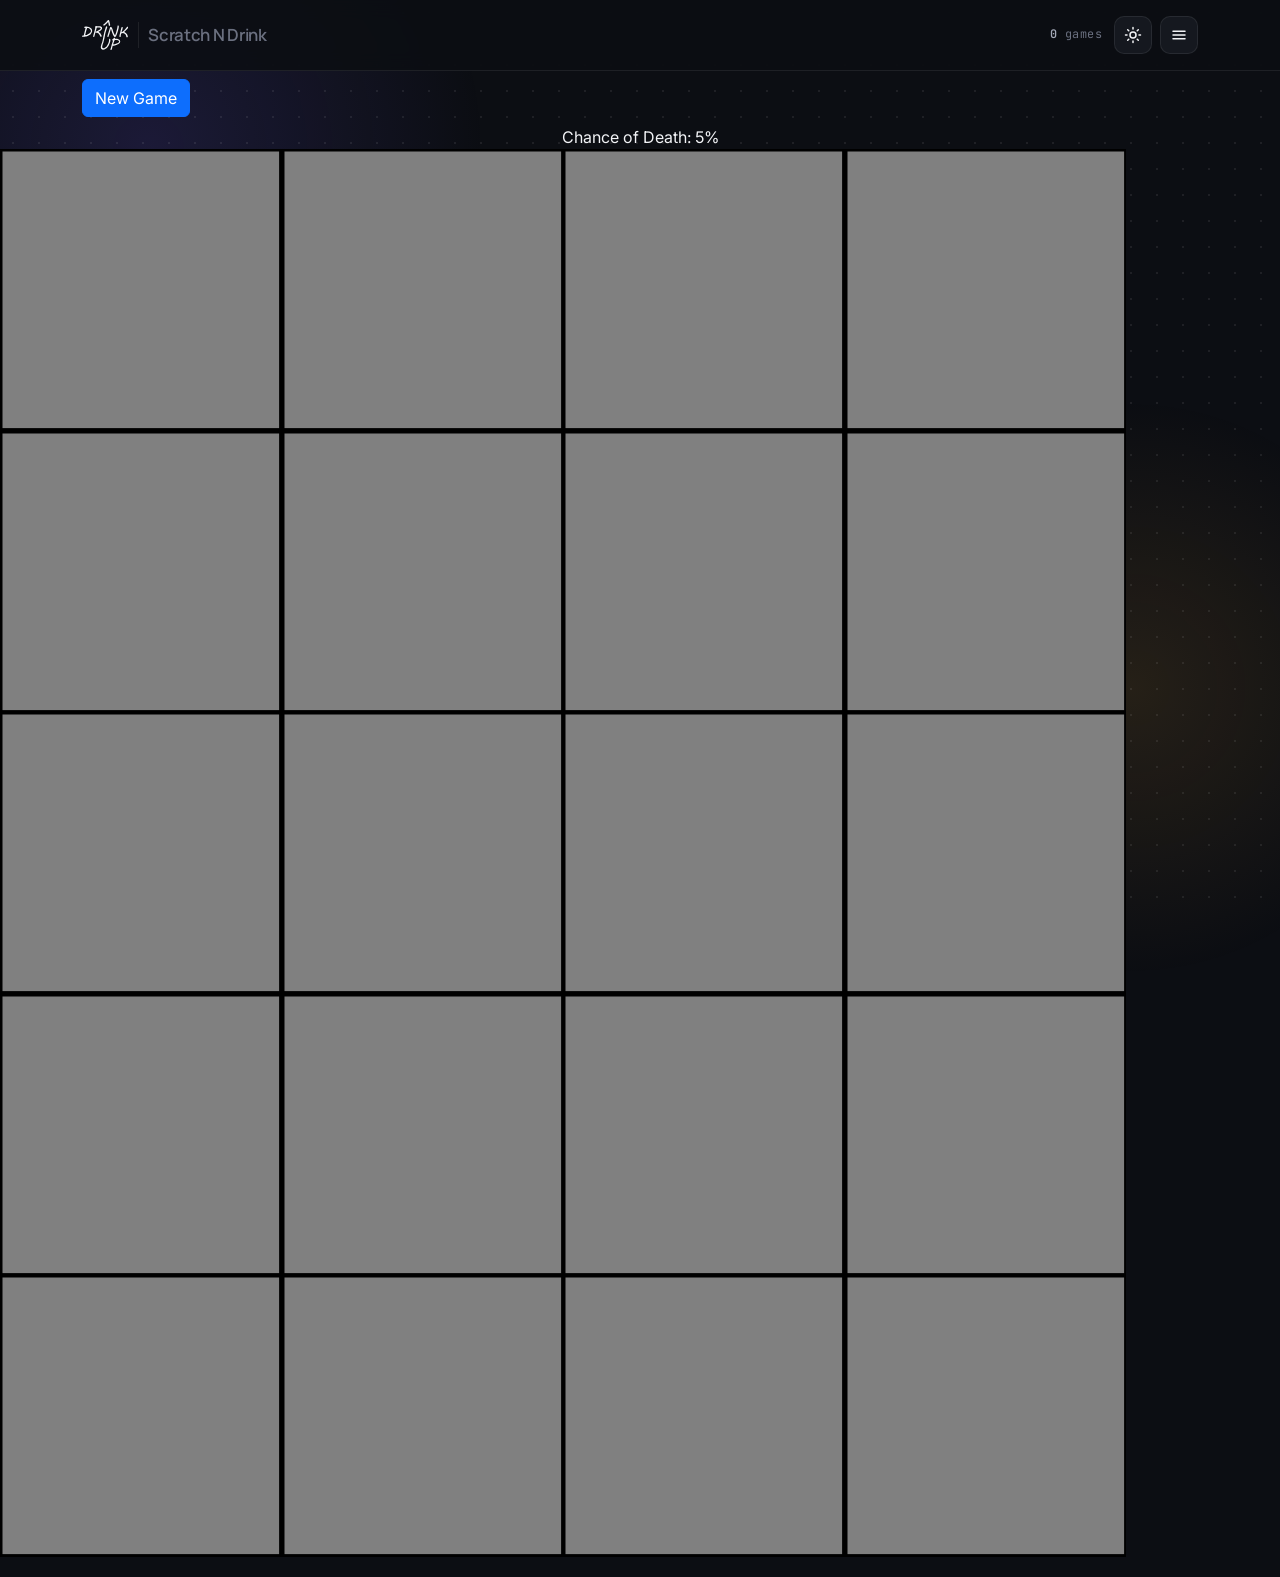
==== Games/ScratchNDrink/index.html @ 9d011a9e "Whole lotta fixes Claude is great but also terrible" ====
<html>
<head>
	<meta charset="utf-8">
	<meta http-equiv="X-UA-Compatible" content="IE=edge">
	<meta name="viewport" content="width=device-width, initial-scale=1">
	<meta name="description" content="">
	<meta name="keywords" content="">
	<meta name="author" content="">
	<title>Scratch N' Drink</title>
		<!-- Bootstrap 5 via jsDelivr -->
<link href="https://cdn.jsdelivr.net/npm/bootstrap@5.3.3/dist/css/bootstrap.min.css" rel="stylesheet">

<!-- Fonts -->
<link rel="preconnect" href="https://fonts.googleapis.com">
<link href="https://fonts.googleapis.com/css2?family=Manrope:wght@500;700;800&family=Inter:wght@400;500;600;700&family=JetBrains+Mono:wght@400;600&family=Cinzel:wght@600;700&family=MedievalSharp&family=Special+Elite&family=Bebas+Neue&family=Oswald:wght@500;600&family=Quicksand:wght@600;700&display=swap" rel="stylesheet">

<!-- Theme variables (base + specialty color themes) -->
<link href="/themes/base.css" rel="stylesheet">
<link href="/themes/luxury-bar/luxury-bar.css" rel="stylesheet">
<link href="/themes/fantasy-tavern/fantasy-tavern.css" rel="stylesheet">
<link href="/themes/dive-bar/dive-bar.css" rel="stylesheet">
<link href="/themes/liquor-store/liquor-store.css" rel="stylesheet">
<link href="/themes/brewery/brewery.css" rel="stylesheet">
<link href="/themes/micro-brewery/micro-brewery.css" rel="stylesheet">

<!-- Layout & component styles -->
<link href="/styles/main.css" rel="stylesheet">
	<style>
		body {
			padding-bottom: 20px;
			overscroll-behavior: contain;
		}
		/*
		.modal {
			display: none; 
			position: fixed; 
			z-index: 1; 
			left: 0px;
			top: 0px;
			width: 100vw; 
			/*height: 100vh; 
			overflow: auto; 
			background-color: rgb(245,245,245); 
		}*/
	
		.modal-vis {
			display: block;
		}*/
	</style>
	
</head>
<body>
	<div class="ambient-layer" id="ambientLayer" aria-hidden="true"></div>
	<!-- Fixed navbar -->
	<div id="topbar-root"></div>


    <nav class="navbar navbar-default" style="margin-bottom: 0px;">
      <div class="container">
			<button onclick="NewCard()" class="btn btn-primary">New Game</button>
        </div>
      </div>
    </nav>

	<!-- Content -->
	<div class="container">
		<div id="GameStats">
			<div class="text-center" id="perc-crossbones">Chance of Death: 100%</div>

		</div>
	</div>
	<div id="GameBoard"></div>


	<div class="modal fade" id="gameHowToPlayModal" tabindex="-1" aria-labelledby="gameHowToPlayModalLabel" aria-hidden="true">
		<div class="modal-dialog modal-dialog-centered modal-dialog-scrollable">
			<div class="modal-content">
				<div class="modal-header">
					<h5 class="modal-title" id="gameHowToPlayModalLabel">How To Play</h5>
					<button type="button" class="btn-close" data-bs-dismiss="modal" aria-label="Close"></button>
				</div>
				<div class="modal-body">
					<p><b><u>REQUIRES TOUCH SCREEN DEVICE</u></b></p>
					<p>Take turns revealing tiles by scratching off the grey with your finger and do what they say. Beware the skull and bones. You have to take the punishment if you reveal that.</p>
					<p>Punishments can be anything to the imagination of the players and each player can have a different punishment. Popular punishments include taking a shot, getting sharpied or becoming the beer bitch.</p>
					<h1>Image Key:</h1>
					<div class="container">
						<div class="row border panel panel-primary">
							<div class="col-12">
								<image class="float-start" src="/images/Icons/beer.svg" height="100px" width="100px"></image>
								<h2 class="h2">Drink 1</h2>
							</div>
						</div>
						<div class="row border panel panel-primary">
							<div class="col-12">
								<image class="float-start" src="/images/Icons/beer2.svg" height="100px" width="100px"></image>
								<h2 class="align-middle">Drink 2</h2>
							</div>
						</div>
						<div class="row border panel panel-primary">
							<div class="col-12">
								<image class="float-start" src="/images/Icons/safe.svg" height="100px" width="100px"></image>
								<h2 class="h2">Safe (do nothing)</h2>
							</div>
						</div>
						<div class="row border panel panel-primary">
							<div class="col-12">
								<image class="float-start" src="/images/Icons/repeat.svg" height="100px" width="100px"></image>
								<h2 class="h2">Go Again</h2>
							</div>
						</div>
						<div class="row border panel panel-primary">
							<div class="col-12">
								<image class="float-start" src="/images/Icons/crossbones.svg" height="100px" width="100px"></image>
								<h2 class="h2">Take The Punishment</h2>
							</div>
						</div>
					</div>
				</div>
				<div class="modal-footer">
					<button type="button" class="btn btn-secondary" data-bs-dismiss="modal">Close</button>
				</div>
			</div>
		</div>
	</div>

	<div class="modal fade" id="gameSettingsModal" tabindex="-1" aria-labelledby="gameSettingsModalLabel" aria-hidden="true">
		<div class="modal-dialog modal-dialog-centered modal-dialog-scrollable">
			<div class="modal-content">
				<div class="modal-header">
					<h5 class="modal-title" id="gameSettingsModalLabel">Settings</h5>
					<button type="button" class="btn-close" data-bs-dismiss="modal" aria-label="Close"></button>
				</div>
				<div class="modal-body">
					<p>Adjust the number of each type of scratch off.</p>
		<p><b>Too many options may cause issues with scrolling.</b> Use the purposeful whitespace on the right hand side of the screen to scroll to avoid accidentally scratching off a tile.</p>
		
		<label for="sliderbeer" class="form-label">Drink 1: </label><label for="sliderbeer" class="form-label">8</label>
		<input type="range" class="form-range settingsSlider" id="sliderbeer" min="0" max="10" value="8" oninput='UpdateSliderLabel(event)'>
		
		<label for="sliderbeer2" class="form-label">Drink 2: </label><label for="sliderbeer2" class="form-label">4</label>
		<input type="range" class="form-range settingsSlider" id="sliderbeer2" min="0" max="10" value="4" oninput='UpdateSliderLabel(event)'>
		
		<label for="slidersafe" class="form-label">Safe: </label><label for="slidersafe" class="form-label">5</label>
		<input type="range" class="form-range settingsSlider" id="slidersafe" min="0" max="10" value="5" oninput='UpdateSliderLabel(event)'>
		
		<label for="sliderrepeat" class="form-label">Repeat: </label><label for="sliderrepeat" class="form-label">5</label>
		<input type="range" class="form-range settingsSlider" id="sliderrepeat" min="0" max="10" value="2" oninput='UpdateSliderLabel(event)'>
		
		<label for="slidercrossbones" class="form-label">Crossbones: </label><label for="slidercrossbones" class="form-label">1</label>
		<input type="range" class="form-range settingsSlider" id="slidercrossbones" min="0" max="10" value="1" oninput='UpdateSliderLabel(event)'>
				
				</div>
				<div class="modal-footer">
					<button type="button" class="btn btn-secondary" data-bs-dismiss="modal">Close</button>
				</div>
			</div>
		</div>
	</div>
	

	<script src="https://ajax.googleapis.com/ajax/libs/jquery/3.6.0/jquery.min.js"></script>
	<!-- Bootstrap JS via jsDelivr -->
<script src="https://cdn.jsdelivr.net/npm/bootstrap@5.3.3/dist/js/bootstrap.bundle.min.js"></script>

<!-- Game data, then utilities, then behavior, then init -->
<script defer src="/GameData/games.js"></script>
<script defer src="/scripts/utils.js"></script>
<script defer src="/scripts/topbar.js"></script>
<script defer src="/scripts/theme.js"></script>
<script defer src="/scripts/render.js"></script>
<script defer src="/scripts/app.js"></script>
	<script src="https://code.jquery.com/jquery-1.12.4.min.js" integrity="sha384-nvAa0+6Qg9clwYCGGPpDQLVpLNn0fRaROjHqs13t4Ggj3Ez50XnGQqc/r8MhnRDZ" crossorigin="anonymous"></script>
	<!--<script src="../../scripts/bootstrap.min.js"></script> -->
	<div id="modalLogin-placeholder"></div>
	<script>
		var options = [];
	window.onload = (event) => {
		NewCard();
		UpdatePercent();
	}

	
	function StartDraw(e){
		e.preventDefault = true;
		var svg = e.srcElement.closest("svg");
		var drawGroup = svg.children[0].children[0];
		var offsetX = svg.getBoundingClientRect().x;
		var offsetY = svg.getBoundingClientRect().y;

		let imgSrc = e.target.parentElement.children[2].href.baseVal;
		if (drawGroup.children.length == 0){
			options.splice(options.indexOf(imgSrc.substring(13).replace(".svg", "")), 1);
			UpdatePercent();
		}

		var drawLine = '<circle cx="' + (e.touches[0].clientX - offsetX) + '" cy="' + (e.touches[0].clientY - offsetY) + '" r="25" />';
		drawGroup.innerHTML += drawLine;
	}
	
	function StopDraw(e){
		e.preventDefault = false;
		var svg = e.srcElement.closest("svg");
		var drawGroup = svg.children[0].children[0];
		drawLine = "";
	}
	
	function Drawing(e){
		e.preventDefault();
		var svg = e.srcElement.closest("svg");
		var drawGroup = svg.children[0].children[0];
		var offsetX = svg.getBoundingClientRect().x;
		var offsetY = svg.getBoundingClientRect().y;

		drawLine = '<circle cx="' + (e.touches[0].clientX - offsetX) + '" cy="' + (e.touches[0].clientY - offsetY) + '" r="25" />';
		drawGroup.innerHTML += drawLine;
		
		
		if(svg.children[0].children[0].children.length > 20){
			drawLine = '<rect width="100%" height="100%" />'
			drawGroup.innerHTML += drawLine;
			//remove event listener here
		}
	}
	
	/*
	svg.addEventListener("touchmove", function (e) {
		e.preventDefault();
		var offsetX = svg.getBoundingClientRect().x;
		var offsetY = svg.getBoundingClientRect().y;
		drawLine = '<circle cx="' + (e.touches[0].clientX - offsetX) + '" cy="' + (e.touches[0].clientY - offsetY) + '" r="25" />';
		drawGroup.innerHTML += drawLine;
	}, false);
	*/
	
	function ToggleModal(mod){
		var togMod = document.getElementById(mod);
		togMod.classList.toggle("modal-vis");
	}
		
	function NewCard(){
		options = [];
		let sliders = document.getElementsByClassName("settingsSlider");
		for(let s = 0; s < sliders.length; s++){
			let img = sliders[s].id.replace('slider', '');
			for(let ss = 0; ss < sliders[s].value; ss++){
				options.push(img);
			}
		}
		var repeatNum = [];
		
		document.getElementById("GameBoard").innerHTML = "";
		for (let i=1; i <= options.length; i++){
			var randNum = RandomNum(0, options.length);
			var stopRepeat = false;
			
			while(!stopRepeat){
				if(!repeatNum.includes(randNum)){
					document.getElementById("GameBoard").innerHTML += '<svg width="22vw" height="22vw" ontouchstart="StartDraw(event)" ontouchend="StopDraw(event)" ontouchmove="Drawing(event)">' +
																		'<defs><clipPath id="drawGroup' + i + '"></clipPath></defs><rect x="0" y="0" width="22vw" height="22vw" stroke="black" fill="gray" stroke-width="5" opacity="1" /><image href="/images/Icons/' + options[randNum] + '.svg" height="100%" width="100%" clip-path="url(#drawGroup' + i + ')" />' +
																		'</svg>';

					
					//document.getElementById("svg" + i).innerHTML = '<defs><clipPath id="drawGroup' + i + '"></clipPath></defs><rect x="0" y="0" width="22vw" height="22vw" stroke="black" fill="gray" stroke-width="5" opacity="1" /><image href="' + options[randNum] + '.svg" height="100%" width="100%" clip-path="url(#drawGroup' + i + ')" />';
					
					
					repeatNum[i] = randNum;
					stopRepeat = true;
				}
				else {
					var randNum = RandomNum(0, options.length);
					stopRepeat = false;
				}
			}	
		}
		UpdatePercent();
	}
	function RandomNum(min, max) { // min and max included 
			return Math.floor(Math.random() * (max - min) + min)
		};
		
	function UpdateSliderLabel(e){
		var sliderVal = e.srcElement.value;
		e.srcElement.labels[1].innerText = '   ' + sliderVal;
	}
	function UpdatePercent(){
		const counts = groupAndCount(options);
		$("#perc-beer").text(nanToZero(Math.trunc(counts["beer"] / options.length * 100)) + "%");
		$("#perc-beer2").text(nanToZero(Math.trunc(counts["beer2"] / options.length * 100)) + "%");
		$("#perc-safe").text(nanToZero(Math.trunc(counts["safe"] / options.length * 100)) + "%");
		$("#perc-repeat").text(nanToZero(Math.trunc(counts["repeat"] / options.length * 100)) + "%");
		$("#perc-crossbones").text("Chance of Death: " + nanToZero(Math.trunc(counts["crossbones"] / options.length * 100)) + "%");
	}

	function groupAndCount(arr) {
      if (!Array.isArray(arr)) {
        throw new TypeError("Input must be an array.");
    	}

		return arr.reduce((acc, value) => {
			const key = String(value);
			acc[key] = (acc[key] || 0) + 1;
			return acc;
		}, Object.create(null));
	}
	
	function nanToZero(value) {
		return isNaN(value) ? 0 : value;
	}
	</script>
</body>
</html>
---- themes/base.css ----
:root{
  --radius-lg: 20px;
  --radius-md: 14px;
  --radius-sm: 10px;
  --font-display: 'Manrope', sans-serif;
}

/* ---------- Dark theme (default) ---------- */
:root, :root[data-theme="dark"]{
  --bg: #0c0e13;
  --surface: #15181f;
  --surface-2: #1b1f28;
  --surface-hover: #20242f;
  --border: rgba(255,255,255,0.08);
  --border-strong: rgba(255,255,255,0.14);
  --text: #f2f3f6;
  --text-soft: #a4a9b8;
  --text-dim: #6b7080;
  --shadow-color: rgba(0,0,0,0.45);
  --shadow-elevated: 0 20px 45px -20px rgba(0,0,0,0.55);
  --overlay-tint: rgba(255,255,255,0.02);
  --filter-bright: brightness(0.65);
}

/* ---------- Light theme ---------- */
:root[data-theme="light"]{
  --bg: #f6f7f9;
  --surface: #ffffff;
  --surface-2: #f1f2f6;
  --surface-hover: #eceef3;
  --border: rgba(15,17,23,0.09);
  --border-strong: rgba(15,17,23,0.15);
  --text: #14161c;
  --text-soft: #565c6c;
  --text-dim: #8b90a0;
  --shadow-color: rgba(30,34,48,0.10);
  --shadow-elevated: 0 24px 48px -24px rgba(30,34,48,0.22);
  --overlay-tint: rgba(15,17,23,0.015);
  --filter-bright: brightness(1);
}

/* ---------- Shared accent palette (theme-independent) ---------- */
:root{
  --accent: #6d5bf5;
  --amber: #d9911f;
  --success: #1fa971;
}
:root[data-theme="dark"]{ --amber: #e5a53a; }

*{ scrollbar-color: var(--accent) var(--bg); }
---- themes/luxury-bar/luxury-bar.css ----
:root[data-color-theme="luxury-bar"]{
  --bg: #0e0d0c;
  --surface: #171513;
  --surface-2: #1f1c19;
  --surface-hover: #272320;
  --border: rgba(201,162,74,0.16);
  --border-strong: rgba(201,162,74,0.28);
  --text: #f5efe2;
  --text-soft: #cabfa6;
  --text-dim: #8c8171;
  --shadow-elevated: 0 24px 48px -22px rgba(0,0,0,0.6);
  --accent: #c9a24a;
  --amber: #c9a24a;
  --font-display: 'Cinzel', serif;
}
---- themes/fantasy-tavern/fantasy-tavern.css ----
:root[data-color-theme="fantasy-tavern"]{
  --bg: #1c130c;
  --surface: #241a10;
  --surface-2: #2c2013;
  --surface-hover: #362819;
  --border: rgba(214,158,89,0.2);
  --border-strong: rgba(214,158,89,0.32);
  --text: #f2e2c4;
  --text-soft: #d3b788;
  --text-dim: #a08a63;
  --shadow-elevated: 0 24px 48px -22px rgba(20,10,0,0.6);
  --accent: #c97a2f;
  --amber: #e0a53e;
  --font-display: 'MedievalSharp', cursive;
}
---- themes/dive-bar/dive-bar.css ----
:root[data-color-theme="dive-bar"]{
  --bg: #0b0b0d;
  --surface: #17161a;
  --surface-2: #1f1d22;
  --surface-hover: #28252b;
  --border: rgba(255,255,255,0.1);
  --border-strong: rgba(255,255,255,0.2);
  --text: #ece9ea;
  --text-soft: #aba5a9;
  --text-dim: #746f73;
  --shadow-elevated: 0 24px 48px -22px rgba(0,0,0,0.65);
  --accent: #d63b4a;
  --amber: #dba13a;
  --font-display: 'Special Elite', monospace;
}
---- themes/liquor-store/liquor-store.css ----
:root[data-color-theme="liquor-store"]{
  --bg: #faf6ee;
  --surface: #ffffff;
  --surface-2: #f2eadb;
  --surface-hover: #e9dfca;
  --border: rgba(30,15,5,0.1);
  --border-strong: rgba(30,15,5,0.2);
  --text: #201408;
  --text-soft: #56412c;
  --text-dim: #8b7355;
  --shadow-elevated: 0 24px 48px -24px rgba(40,20,5,0.22);
  --accent: #c81e2c;
  --amber: #cf9a34;
  --font-display: 'Bebas Neue', sans-serif;
}
---- themes/brewery/brewery.css ----
:root[data-color-theme="brewery"]{
  --bg: #12100c;
  --surface: #1a1712;
  --surface-2: #221d16;
  --surface-hover: #2b241a;
  --border: rgba(196,130,58,0.18);
  --border-strong: rgba(196,130,58,0.3);
  --text: #f1ece1;
  --text-soft: #c9b89b;
  --text-dim: #93805f;
  --shadow-elevated: 0 24px 48px -22px rgba(0,0,0,0.6);
  --accent: #c4823a;
  --amber: #d99a4e;
  --font-display: 'Oswald', sans-serif;
}
---- themes/micro-brewery/micro-brewery.css ----
:root[data-color-theme="micro-brewery"]{
  --bg: #f6f3e9;
  --surface: #fffdf6;
  --surface-2: #eee7d5;
  --surface-hover: #e4dac1;
  --border: rgba(55,50,20,0.12);
  --border-strong: rgba(55,50,20,0.2);
  --text: #282614;
  --text-soft: #57523a;
  --text-dim: #877f63;
  --shadow-elevated: 0 24px 48px -24px rgba(50,45,15,0.2);
  --accent: #5c7a3f;
  --amber: #c98f3a;
  --font-display: 'Quicksand', sans-serif;
}
---- styles/main.css ----
body{
  background: var(--bg);
  color: var(--text);
  font-family: 'Inter', sans-serif;
  min-height: 100vh;
  transition: background-color .25s ease, color .25s ease;
  position: relative;
}

/* Soft drifting glow, low behind everything */
body::before{
  content:"";
  position: fixed;
  inset: -10%;
  z-index: -2;
  pointer-events: none;
  background:
    radial-gradient(560px 560px at 18% 22%, color-mix(in srgb, var(--accent) 16%, transparent), transparent 60%),
    radial-gradient(480px 480px at 82% 72%, color-mix(in srgb, var(--amber) 12%, transparent), transparent 60%);
  animation: bgDrift 32s ease-in-out infinite alternate;
}

/* Subtle scrolling dot-grid texture */
body::after{
  content:"";
  position: fixed;
  inset: 0;
  z-index: -2;
  pointer-events: none;
  background-image: radial-gradient(circle, var(--border-strong) 1px, transparent 1px);
  background-size: 26px 26px;
  opacity: 0.55;
  animation: gridPan 55s linear infinite;
}

@keyframes bgDrift{
  0%{ transform: translate(0,0) scale(1); }
  50%{ transform: translate(-2.5%, 3%) scale(1.05); }
  100%{ transform: translate(3%, -2.5%) scale(1.02); }
}
@keyframes gridPan{
  from{ background-position: 0 0; }
  to{ background-position: 260px 130px; }
}

/* Floating ambient icons - theme-aware (beer mugs, sparkles, embers, etc.) */
.ambient-layer{
  position: fixed;
  inset: 0;
  z-index: -1;
  overflow: hidden;
  pointer-events: none;
}
.ambient-icon{
  position: absolute;
  top: var(--icon-top, 50%);
  left: 0;
  font-size: var(--icon-size, 2rem);
  line-height: 1;
  opacity: 0;
  animation: floatAcross var(--icon-duration, 26s) linear infinite;
  animation-delay: var(--icon-delay, 0s);
  will-change: transform, opacity;
  width: var(--icon-size, 200px);
  height: var(--icon-size, 200px);
}
:root[data-color-theme="default"] .ambient-icon{
  color: var(--accent);
  filter: blur(1px);
}
:root:not([data-color-theme="default"]) .ambient-icon{
  filter: drop-shadow(0 4px 10px rgba(0,0,0,0.25));
}
@keyframes floatAcross{
  0%{ transform: translate(-10vw, 0) rotate(-4deg); opacity: 0; }
  8%{ opacity: var(--icon-opacity, 0.3); }
  50%{ transform: translate(55vw, -22px) rotate(3deg); }
  92%{ opacity: var(--icon-opacity, 0.3); }
  100%{ transform: translate(115vw, 10px) rotate(-3deg); opacity: 0; }
}

/* Gentle pulse on the brand mark for a touch of life */
@keyframes gentlePulse{
  0%, 100%{ box-shadow: 0 0 0 0 color-mix(in srgb, var(--accent) 40%, transparent); }
  50%{ box-shadow: 0 0 0 7px color-mix(in srgb, var(--accent) 0%, transparent); }
}

.font-display{ font-family: 'Manrope', sans-serif; }
.font-mono{ font-family: 'JetBrains Mono', monospace; }

@media (prefers-reduced-motion: reduce){
  *{ transition: none !important; animation: none !important; }
}
.reduce-motion, .reduce-motion *{
  transition: none !important;
  animation: none !important;
}

/* ---------- Top bar ---------- */
.topbar{
  border-bottom: 1px solid var(--border);
  background: color-mix(in srgb, var(--bg) 88%, transparent);
  backdrop-filter: blur(10px);
  position: sticky; top:0; z-index: 40;
}
.brand{
  font-family: var(--font-display), sans-serif;
  font-weight: 800;
  font-size: 1.05rem;
  letter-spacing: -0.3px;
  color: var(--text);
  display:flex; align-items:center;
}
.brand .mark{
  display:inline-flex; align-items:center; justify-content:center;
  width: 30px; height: 30px;
  border-radius: 9px;
  background: var(--accent);
  color: #fff;
  font-size: 0.95rem;
  margin-right: 10px;
  animation: gentlePulse 3s ease-in-out infinite;
}
.brand-logo-link{
  display: flex;
  align-items: center;
  line-height: 0;
}
.brand-logo{
  height: 30px;
  width: auto;
  display: block;
}
.brand-game-name:not(:empty){
  margin-left: 0.6rem;
  padding-left: 0.6rem;
  border-left: 1px solid var(--border);
  color: var(--text-dim);
  font-weight: 600;
}
.ticker{
  color: var(--text-dim);
  font-size: 0.74rem;
  letter-spacing: 0.4px;
}
.ticker strong{ color: var(--text-soft); font-weight: 600; }

.icon-btn{
  background: var(--surface);
  border: 1px solid var(--border);
  color: var(--text);
  width: 38px; height: 38px;
  border-radius: var(--radius-sm);
  display:flex; align-items:center; justify-content:center;
  transition: border-color .15s, background-color .15s;
}
.icon-btn:hover, .icon-btn:focus{
  border-color: var(--border-strong);
  background: var(--surface-hover);
  color: var(--text);
}
.icon-btn svg{ width: 18px; height: 18px; }
.icon-btn.menu-btn::after{ display:none !important; }
.icon-btn:disabled, .form-check-input:disabled{
  opacity: 0.35;
  cursor: not-allowed;
  pointer-events: none;
}

#themeToggle .icon-sun,
#themeToggle .icon-moon{ display:none; }
:root[data-theme="dark"] #themeToggle .icon-sun{ display:block; }
:root[data-theme="light"] #themeToggle .icon-moon{ display:block; }

.nav-dropdown-menu{
  background: var(--surface);
  border: 1px solid var(--border);
  border-radius: var(--radius-md);
  padding: 0.5rem;
  width: 268px;
  box-shadow: var(--shadow-elevated);
  margin-top: 0.6rem !important;
}
.nav-dropdown-menu .dropdown-header{
  color: var(--text-dim);
  font-family: 'JetBrains Mono', monospace;
  font-size: 0.66rem;
  letter-spacing: 0.8px;
  text-transform: uppercase;
  padding: 0.5rem 0.6rem 0.3rem;
}
.nav-dropdown-menu .dropdown-item{
  color: var(--text-soft);
  border-radius: 8px;
  padding: 0.55rem 0.6rem;
  font-size: 0.9rem;
}
.nav-dropdown-menu .dropdown-item:hover,
.nav-dropdown-menu .dropdown-item:focus{
  background: var(--surface-2);
  color: var(--text);
}
.nav-dropdown-menu .dropdown-divider{ border-color: var(--border); margin: 0.4rem 0; }
.nav-dropdown-menu .dropdown-item-text{ padding: 0.4rem 0.6rem; }

.settings-row{
  display:flex; align-items:center; justify-content:space-between;
  color: var(--text-soft);
  font-size: 0.86rem;
}
.settings-row-column{
  display:flex; flex-direction:column; align-items:stretch; gap: 0.4rem;
}
.theme-select{
  background: var(--surface-2);
  border: 1px solid var(--border);
  color: var(--text);
  border-radius: var(--radius-sm);
  padding: 0.45rem 0.6rem;
  font-size: 0.84rem;
  font-family: 'Inter', sans-serif;
  width: 100%;
  cursor: pointer;
}
.theme-select:focus{
  outline: none;
  border-color: var(--accent);
  box-shadow: 0 0 0 3px color-mix(in srgb, var(--accent) 18%, transparent);
}
.form-switch .form-check-input{
  background-color: var(--surface-2);
  border-color: var(--border-strong);
  width: 2.4em; height: 1.3em;
  cursor: pointer;
}
.form-switch .form-check-input:checked{
  background-color: var(--accent);
  border-color: var(--accent);
}
.form-switch .form-check-input:focus{
  box-shadow: 0 0 0 3px color-mix(in srgb, var(--accent) 20%, transparent);
  border-color: var(--accent);
}

/* mini icon carousel in dropdown */
.nav-icon-carousel{ padding: 0.3rem 1.6rem; }
.nav-icon-row{
  display:flex;
  gap: 0.5rem;
  justify-content: center;
  padding: 0.2rem 0;
}
.nav-icon-btn{
  width: 42px; height: 42px;
  border-radius: var(--radius-sm);
  background: var(--surface-2);
  border: 1px solid color-mix(in srgb, var(--accent-cat, var(--accent)) 32%, var(--border));
  overflow: hidden;
  padding: 0;
  transition: transform .15s ease, border-color .15s ease;
}
.nav-icon-btn img{
  width: 100%; height: 100%;
  /*object-fit: cover;*/
  display: block;
}
.nav-icon-btn:hover{
  transform: translateY(-2px);
  border-color: var(--accent-cat, var(--accent));
}
.nav-icon-carousel .carousel-control-prev,
.nav-icon-carousel .carousel-control-next{ width: 1.6rem; opacity: 0.8; }
.nav-car-arrow{ font-size: 1.3rem; color: var(--text-soft); }
.nav-icon-carousel .carousel-control-prev:hover .nav-car-arrow,
.nav-icon-carousel .carousel-control-next:hover .nav-car-arrow{ color: var(--accent); }

/* ---------- Hero ---------- */
.hero{ padding: 3.75rem 0 2.25rem; }
.hero-eyebrow{
  font-family: 'JetBrains Mono', monospace;
  font-size: 0.74rem;
  letter-spacing: 1.2px;
  text-transform: uppercase;
  color: var(--accent);
  margin-bottom: 0.7rem;
}
.hero-title{
  font-family: var(--font-display), sans-serif;
  font-weight: 800;
  font-size: clamp(1.9rem, 4.6vw, 3rem);
  line-height: 1.15;
  letter-spacing: -1px;
  margin: 0;
  color: var(--text);
}
.hero-sub{
  color: var(--text-soft);
  max-width: 48ch;
  margin-top: 0.9rem;
  font-size: 1rem;
  background-color: var(--shadow-color);
  backdrop-filter: blur(3px);
}

/* ---------- Category chips ---------- */
.chip-row{ margin-top: 1.15rem; }
.chip{
  font-family: 'Inter', sans-serif;
  font-size: 0.82rem;
  font-weight: 500;
  padding: 0.42rem 0.95rem;
  border-radius: 999px;
  border: 1px solid var(--border);
  background: var(--surface);
  color: var(--text-soft);
  cursor: pointer;
  transition: all .15s ease;
  user-select: none;
}
.chip:hover{ border-color: var(--border-strong); color: var(--text); }
.chip.active{
  background: var(--accent-cat, var(--accent));
  border-color: var(--accent-cat, var(--accent));
  color: #fff;
  font-weight: 600;
}

/* ---------- Game grid / cards ---------- */
.grid-section{ padding: 1.25rem 0 4rem; }

.game-card{
  position: relative;
  background: var(--surface);
  border: 1px solid var(--border);
  border-radius: var(--radius-lg);
  padding: 0;
  height: 100%;
  display: flex;
  flex-direction: column;
  transition: transform .18s ease, box-shadow .18s ease, border-color .18s ease;
  cursor: pointer;
  overflow: hidden;
}
.game-card:focus-visible{ outline: 2px solid var(--accent); outline-offset: 3px; }
.game-card:hover, .game-card:focus-visible{
  transform: translateY(-4px);
  border-color: var(--border-strong);
  box-shadow: var(--shadow-elevated);
}

/* The cover image is the card's main focal point */
.card-image-wrap{
  position: relative;
  width: 100%;
  aspect-ratio: 4 / 3;
  overflow: hidden;
  background: var(--surface-2);
  border-bottom: 3px solid var(--accent-cat, var(--accent));
}
.card-image{
  width: 100%;
  height: 100%;
  /*object-fit: cover;*/
  display: block;
  transition: transform .35s ease;
}
.game-card:hover .card-image{ transform: scale(1.05); }

.card-body{
  padding: 1.1rem 1.3rem 1.3rem;
  display: flex;
  flex-direction: column;
  flex-grow: 1;
}

.card-title{
  font-family: var(--font-display), sans-serif;
  font-size: 1.05rem;
  font-weight: 700;
  margin-bottom: 0.35rem;
  color: var(--text);
}
.card-desc{
  color: var(--text-soft);
  font-size: 0.87rem;
  line-height: 1.55;
  flex-grow: 1;
  margin-bottom: 1.1rem;
}

.card-tags{
  display:flex; flex-wrap: wrap; gap: 0.4rem;
  margin-bottom: 0.8rem;
}
.tag-pill{
  font-size: 0.68rem;
  font-weight: 600;
  padding: 0.22rem 0.6rem;
  border-radius: 999px;
  color: var(--accent-cat, var(--accent));
  background: color-mix(in srgb, var(--accent-cat, var(--accent)) 14%, var(--surface-2));
}

.card-meta{
  display:flex; align-items:center; justify-content: flex-start;
  font-size: 0.72rem;
  color: var(--text-dim);
  margin-bottom: 1rem;
}

.card-cta{
  display:flex; align-items:center; justify-content:center; gap:0.4rem;
  background: var(--surface-2);
  border: 1px solid var(--border);
  color: var(--text);
  border-radius: 999px;
  padding: 0.55rem 1rem;
  font-size: 0.82rem;
  font-weight: 600;
  transition: background .2s, color .2s, border-color .2s;
}
.game-card:hover .card-cta, .game-card:focus-visible .card-cta{
  background: var(--accent-cat, var(--accent));
  border-color: var(--accent-cat, var(--accent));
  color: #fff;
}

.featured-badge{
  position:absolute; top: 0.8rem; right: 0.8rem;
  z-index: 2;
  background: color-mix(in srgb, var(--amber) 88%, transparent);
  color: #1a1200;
  font-size: 0.66rem;
  font-weight: 700;
  letter-spacing: 0.3px;
  padding: 0.28rem 0.6rem;
  border-radius: 999px;
  text-transform: uppercase;
  box-shadow: 0 6px 16px -4px rgba(0,0,0,0.35);
}

/* ---------- Empty state ---------- */
.empty-state{ text-align:center; padding: 4rem 1rem; color: var(--text-dim); display:none; }
.empty-state .glyph{ font-size: 2.2rem; margin-bottom: 1rem; opacity: 0.6; }

/* ---------- Game detail modal / carousel ---------- */
.modal-content{
  background: var(--surface);
  border: 1px solid var(--border);
  border-radius: var(--radius-lg);
  overflow: hidden;
}
#gameModal .modal-header{ padding: 0.9rem 1rem 0; }
:root[data-theme="dark"] #gameModal .btn-close{
  filter: invert(1) grayscale(1) brightness(2);
  opacity: 0.75;
}
#gameModal .btn-close:hover{ opacity: 1; }

#gameCarousel .carousel-item{ padding: 0.5rem 3.2rem 2.4rem; min-height: 420px; }
.modal-game-detail{ position: relative; text-align: center; max-width: 460px; margin: 0 auto; padding-top: 0.25rem; }
.modal-game-detail .featured-badge{ position: absolute; top: 0.6rem; right: calc(50% - 190px); }
.modal-game-image-wrap{
  width: 100%;
  max-width: 380px;
  aspect-ratio: 16 / 10;
  margin: 0 auto 1.2rem;
  border-radius: var(--radius-md);
  overflow: hidden;
  border-bottom: 4px solid var(--accent-cat, var(--accent));
  box-shadow: var(--shadow-elevated);
}
.modal-game-image{ width: 100%; height: 100%; /*object-fit: cover;*/ display: block; }
.modal-game-title{ font-family: var(--font-display), sans-serif; font-size: 1.45rem; font-weight: 700; margin-bottom: 0.6rem; }
.modal-game-tags{
  display:flex; flex-wrap: wrap; gap: 0.4rem;
  justify-content: center;
  margin-bottom: 0.7rem;
}
.modal-game-meta{
  display:flex; align-items:center; justify-content:center; gap: 0.9rem;
  font-size: 0.76rem; color: var(--text-dim); margin-bottom: 1.1rem;
}
.modal-game-desc{ color: var(--text-soft); font-size: 0.98rem; line-height: 1.65; margin-bottom: 1.6rem; overflow-y: auto; height:20vh;}
.modal-game-actions{ margin-bottom: 1rem; }
.btn-play-full{
  display:inline-flex; align-items:center; justify-content:center; gap:0.6rem;
  background: var(--accent-cat, var(--accent));
  color: #fff;
  border-radius: 999px;
  padding: 0.75rem 1.8rem;
  font-weight: 700;
  font-size: 0.9rem;
  text-decoration: none;
  box-shadow: 0 12px 28px -10px color-mix(in srgb, var(--accent-cat, var(--accent)) 60%, transparent);
  transition: transform .15s ease;
}
.btn-play-full:hover{ transform: translateY(-2px); color: #fff; }
.modal-game-progress{ color: var(--text-dim); font-size: 0.72rem; letter-spacing: 0.5px; }

#gameCarousel .carousel-control-prev,
#gameCarousel .carousel-control-next{ width: 3rem; opacity: 0.9; }
#gameCarousel .carousel-control-prev-icon,
#gameCarousel .carousel-control-next-icon{
  background-color: var(--surface-2);
  border: 1px solid var(--border);
  border-radius: 50%;
  padding: 1.1rem;
  background-size: 50%, 50%;
}
:root[data-theme="light"] #gameCarousel .carousel-control-prev-icon,
:root[data-theme="light"] #gameCarousel .carousel-control-next-icon{ filter: invert(1); }

/* ---------- Footer ---------- */
footer{
  border-top: 1px solid var(--border);
  padding: 1.5rem 0;
  color: var(--text-dim);
  font-size: 0.8rem;
}

@media (max-width: 575.98px){
  .hero{ padding: 2.25rem 0 1.5rem; }
  .chip-row{ display:flex; flex-wrap:nowrap; overflow-x:auto; gap:0.5rem; padding-bottom:0.35rem; }
  .chip-row::-webkit-scrollbar{ height:4px; }
  #gameCarousel .carousel-item{ padding: 0.5rem 2.4rem 2rem; min-height: 460px; }
  .modal-game-detail .featured-badge{ right: 0.4rem; }
  .nav-dropdown-menu{ width: 240px; }
}
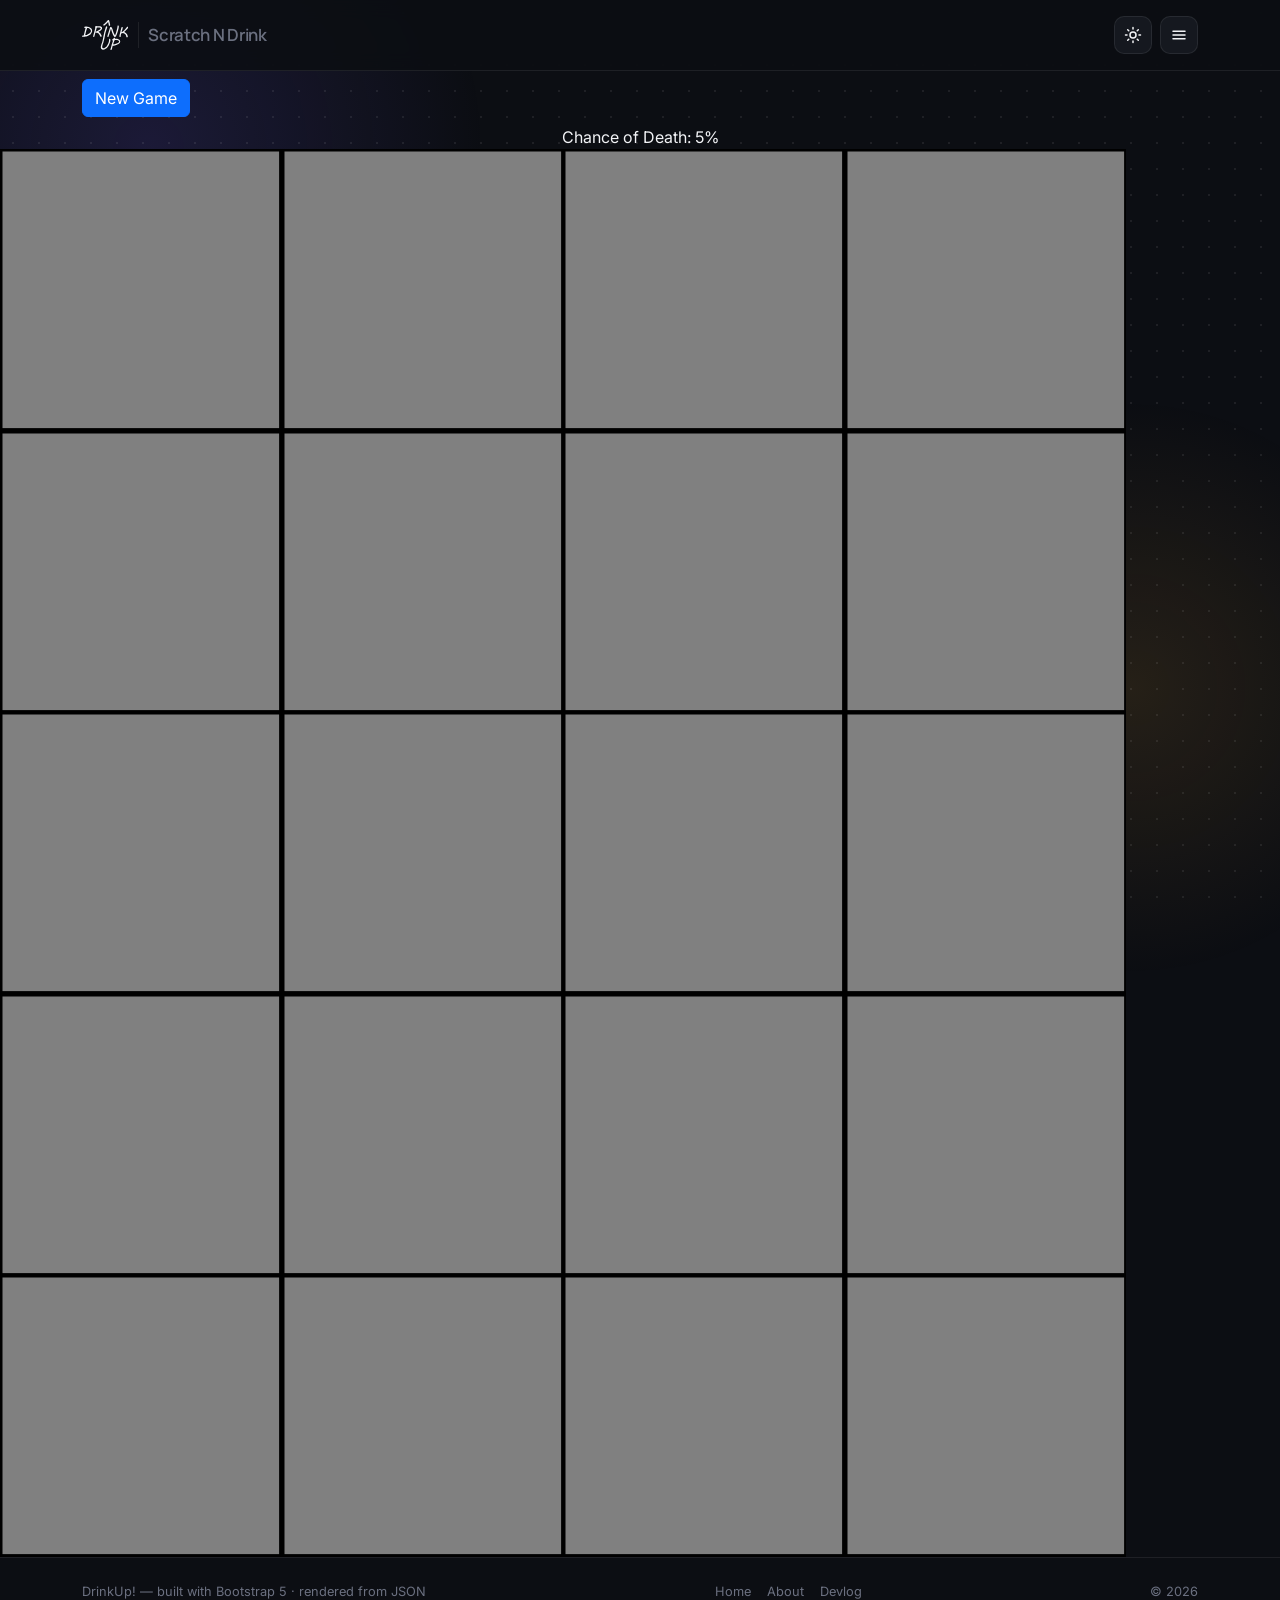
==== commit 1e58b9d6: "Theme update Theme placeholder turned functional. Plus about and devlog pages" ====
--- a/Games/ScratchNDrink/index.html
+++ b/Games/ScratchNDrink/index.html
@@ -1,13 +1,11 @@
-<html>
+<!DOCTYPE html>
+<html lang="en" data-theme="dark">
 <head>
-	<meta charset="utf-8">
-	<meta http-equiv="X-UA-Compatible" content="IE=edge">
-	<meta name="viewport" content="width=device-width, initial-scale=1">
-	<meta name="description" content="">
-	<meta name="keywords" content="">
-	<meta name="author" content="">
-	<title>Scratch N' Drink</title>
-		<!-- Bootstrap 5 via jsDelivr -->
+<meta charset="UTF-8">
+<meta name="viewport" content="width=device-width, initial-scale=1, viewport-fit=cover">
+<title>DrinkUp!</title>
+
+<!-- Bootstrap 5 via jsDelivr -->
 <link href="https://cdn.jsdelivr.net/npm/bootstrap@5.3.3/dist/css/bootstrap.min.css" rel="stylesheet">
 
 <!-- Fonts -->
@@ -25,37 +23,19 @@
 
 <!-- Layout & component styles -->
 <link href="/styles/main.css" rel="stylesheet">
-	<style>
-		body {
-			padding-bottom: 20px;
-			overscroll-behavior: contain;
-		}
-		/*
-		.modal {
-			display: none; 
-			position: fixed; 
-			z-index: 1; 
-			left: 0px;
-			top: 0px;
-			width: 100vw; 
-			/*height: 100vh; 
-			overflow: auto; 
-			background-color: rgb(245,245,245); 
-		}*/
-	
-		.modal-vis {
-			display: block;
-		}*/
-	</style>
-	
+
 </head>
 <body>
-	<div class="ambient-layer" id="ambientLayer" aria-hidden="true"></div>
-	<!-- Fixed navbar -->
-	<div id="topbar-root"></div>
+
+<div class="ambient-layer" id="ambientLayer" aria-hidden="true"></div>
+
+<!-- ============ TOP BAR (injected by scripts/topbar.js) ============ -->
+<div id="topbar-root"></div>
 
 
-    <nav class="navbar navbar-default" style="margin-bottom: 0px;">
+
+
+<nav class="navbar navbar-default" style="margin-bottom: 0px;">
       <div class="container">
 			<button onclick="NewCard()" class="btn btn-primary">New Game</button>
         </div>
@@ -87,31 +67,31 @@
 					<div class="container">
 						<div class="row border panel panel-primary">
 							<div class="col-12">
-								<image class="float-start" src="/images/Icons/beer.svg" height="100px" width="100px"></image>
+								<image class="float-start" id="keyBeer" src="/images/Icons/beer.svg" height="100px" width="100px"></image>
 								<h2 class="h2">Drink 1</h2>
 							</div>
 						</div>
 						<div class="row border panel panel-primary">
 							<div class="col-12">
-								<image class="float-start" src="/images/Icons/beer2.svg" height="100px" width="100px"></image>
+								<image class="float-start" id="keyBeer2" src="/images/Icons/beer2.svg" height="100px" width="100px"></image>
 								<h2 class="align-middle">Drink 2</h2>
 							</div>
 						</div>
 						<div class="row border panel panel-primary">
 							<div class="col-12">
-								<image class="float-start" src="/images/Icons/safe.svg" height="100px" width="100px"></image>
+								<image class="float-start"  id="keySafe" src="/images/Icons/safe.svg" height="100px" width="100px"></image>
 								<h2 class="h2">Safe (do nothing)</h2>
 							</div>
 						</div>
 						<div class="row border panel panel-primary">
 							<div class="col-12">
-								<image class="float-start" src="/images/Icons/repeat.svg" height="100px" width="100px"></image>
+								<image class="float-start" id="keyAgain" src="/images/Icons/repeat.svg" height="100px" width="100px"></image>
 								<h2 class="h2">Go Again</h2>
 							</div>
 						</div>
 						<div class="row border panel panel-primary">
 							<div class="col-12">
-								<image class="float-start" src="/images/Icons/crossbones.svg" height="100px" width="100px"></image>
+								<image class="float-start" id="keySkull" src="/images/Icons/crossbones.svg" height="100px" width="100px"></image>
 								<h2 class="h2">Take The Punishment</h2>
 							</div>
 						</div>
@@ -157,156 +137,34 @@
 			</div>
 		</div>
 	</div>
-	
 
-	<script src="https://ajax.googleapis.com/ajax/libs/jquery/3.6.0/jquery.min.js"></script>
-	<!-- Bootstrap JS via jsDelivr -->
+
+
+
+
+
+
+
+
+<!-- ============ FOOTER (injected by scripts/footer.js) ============ -->
+<div id="footer-root"></div>
+
+
+
+<!-- Bootstrap JS via jsDelivr -->
 <script src="https://cdn.jsdelivr.net/npm/bootstrap@5.3.3/dist/js/bootstrap.bundle.min.js"></script>
 
 <!-- Game data, then utilities, then behavior, then init -->
 <script defer src="/GameData/games.js"></script>
 <script defer src="/scripts/utils.js"></script>
 <script defer src="/scripts/topbar.js"></script>
+<script defer src="/scripts/footer.js"></script>
 <script defer src="/scripts/theme.js"></script>
 <script defer src="/scripts/render.js"></script>
 <script defer src="/scripts/app.js"></script>
-	<script src="https://code.jquery.com/jquery-1.12.4.min.js" integrity="sha384-nvAa0+6Qg9clwYCGGPpDQLVpLNn0fRaROjHqs13t4Ggj3Ez50XnGQqc/r8MhnRDZ" crossorigin="anonymous"></script>
-	<!--<script src="../../scripts/bootstrap.min.js"></script> -->
-	<div id="modalLogin-placeholder"></div>
-	<script>
-		var options = [];
-	window.onload = (event) => {
-		NewCard();
-		UpdatePercent();
-	}
 
-	
-	function StartDraw(e){
-		e.preventDefault = true;
-		var svg = e.srcElement.closest("svg");
-		var drawGroup = svg.children[0].children[0];
-		var offsetX = svg.getBoundingClientRect().x;
-		var offsetY = svg.getBoundingClientRect().y;
 
-		let imgSrc = e.target.parentElement.children[2].href.baseVal;
-		if (drawGroup.children.length == 0){
-			options.splice(options.indexOf(imgSrc.substring(13).replace(".svg", "")), 1);
-			UpdatePercent();
-		}
-
-		var drawLine = '<circle cx="' + (e.touches[0].clientX - offsetX) + '" cy="' + (e.touches[0].clientY - offsetY) + '" r="25" />';
-		drawGroup.innerHTML += drawLine;
-	}
-	
-	function StopDraw(e){
-		e.preventDefault = false;
-		var svg = e.srcElement.closest("svg");
-		var drawGroup = svg.children[0].children[0];
-		drawLine = "";
-	}
-	
-	function Drawing(e){
-		e.preventDefault();
-		var svg = e.srcElement.closest("svg");
-		var drawGroup = svg.children[0].children[0];
-		var offsetX = svg.getBoundingClientRect().x;
-		var offsetY = svg.getBoundingClientRect().y;
-
-		drawLine = '<circle cx="' + (e.touches[0].clientX - offsetX) + '" cy="' + (e.touches[0].clientY - offsetY) + '" r="25" />';
-		drawGroup.innerHTML += drawLine;
-		
-		
-		if(svg.children[0].children[0].children.length > 20){
-			drawLine = '<rect width="100%" height="100%" />'
-			drawGroup.innerHTML += drawLine;
-			//remove event listener here
-		}
-	}
-	
-	/*
-	svg.addEventListener("touchmove", function (e) {
-		e.preventDefault();
-		var offsetX = svg.getBoundingClientRect().x;
-		var offsetY = svg.getBoundingClientRect().y;
-		drawLine = '<circle cx="' + (e.touches[0].clientX - offsetX) + '" cy="' + (e.touches[0].clientY - offsetY) + '" r="25" />';
-		drawGroup.innerHTML += drawLine;
-	}, false);
-	*/
-	
-	function ToggleModal(mod){
-		var togMod = document.getElementById(mod);
-		togMod.classList.toggle("modal-vis");
-	}
-		
-	function NewCard(){
-		options = [];
-		let sliders = document.getElementsByClassName("settingsSlider");
-		for(let s = 0; s < sliders.length; s++){
-			let img = sliders[s].id.replace('slider', '');
-			for(let ss = 0; ss < sliders[s].value; ss++){
-				options.push(img);
-			}
-		}
-		var repeatNum = [];
-		
-		document.getElementById("GameBoard").innerHTML = "";
-		for (let i=1; i <= options.length; i++){
-			var randNum = RandomNum(0, options.length);
-			var stopRepeat = false;
-			
-			while(!stopRepeat){
-				if(!repeatNum.includes(randNum)){
-					document.getElementById("GameBoard").innerHTML += '<svg width="22vw" height="22vw" ontouchstart="StartDraw(event)" ontouchend="StopDraw(event)" ontouchmove="Drawing(event)">' +
-																		'<defs><clipPath id="drawGroup' + i + '"></clipPath></defs><rect x="0" y="0" width="22vw" height="22vw" stroke="black" fill="gray" stroke-width="5" opacity="1" /><image href="/images/Icons/' + options[randNum] + '.svg" height="100%" width="100%" clip-path="url(#drawGroup' + i + ')" />' +
-																		'</svg>';
-
-					
-					//document.getElementById("svg" + i).innerHTML = '<defs><clipPath id="drawGroup' + i + '"></clipPath></defs><rect x="0" y="0" width="22vw" height="22vw" stroke="black" fill="gray" stroke-width="5" opacity="1" /><image href="' + options[randNum] + '.svg" height="100%" width="100%" clip-path="url(#drawGroup' + i + ')" />';
-					
-					
-					repeatNum[i] = randNum;
-					stopRepeat = true;
-				}
-				else {
-					var randNum = RandomNum(0, options.length);
-					stopRepeat = false;
-				}
-			}	
-		}
-		UpdatePercent();
-	}
-	function RandomNum(min, max) { // min and max included 
-			return Math.floor(Math.random() * (max - min) + min)
-		};
-		
-	function UpdateSliderLabel(e){
-		var sliderVal = e.srcElement.value;
-		e.srcElement.labels[1].innerText = '   ' + sliderVal;
-	}
-	function UpdatePercent(){
-		const counts = groupAndCount(options);
-		$("#perc-beer").text(nanToZero(Math.trunc(counts["beer"] / options.length * 100)) + "%");
-		$("#perc-beer2").text(nanToZero(Math.trunc(counts["beer2"] / options.length * 100)) + "%");
-		$("#perc-safe").text(nanToZero(Math.trunc(counts["safe"] / options.length * 100)) + "%");
-		$("#perc-repeat").text(nanToZero(Math.trunc(counts["repeat"] / options.length * 100)) + "%");
-		$("#perc-crossbones").text("Chance of Death: " + nanToZero(Math.trunc(counts["crossbones"] / options.length * 100)) + "%");
-	}
-
-	function groupAndCount(arr) {
-      if (!Array.isArray(arr)) {
-        throw new TypeError("Input must be an array.");
-    	}
-
-		return arr.reduce((acc, value) => {
-			const key = String(value);
-			acc[key] = (acc[key] || 0) + 1;
-			return acc;
-		}, Object.create(null));
-	}
-	
-	function nanToZero(value) {
-		return isNaN(value) ? 0 : value;
-	}
-	</script>
+<script src="https://code.jquery.com/jquery-1.12.4.min.js" integrity="sha384-nvAa0+6Qg9clwYCGGPpDQLVpLNn0fRaROjHqs13t4Ggj3Ez50XnGQqc/r8MhnRDZ" crossorigin="anonymous"></script>
+<script defer src="game.js"></script>
 </body>
 </html>
--- a/themes/luxury-bar/luxury-bar.css
+++ b/themes/luxury-bar/luxury-bar.css
@@ -1,4 +1,4 @@
-:root[data-color-theme="luxury-bar"]{
+:root[data-color-theme="luxury-bar"][data-theme="dark"]{
   --bg: #0e0d0c;
   --surface: #171513;
   --surface-2: #1f1c19;
@@ -13,3 +13,19 @@
   --amber: #c9a24a;
   --font-display: 'Cinzel', serif;
 }
+
+:root[data-color-theme="luxury-bar"][data-theme="light"]{
+  --bg: #f6f3e9;
+  --surface: #fffdf6;
+  --surface-2: #eee7d5;
+  --surface-hover: #e4dac1;
+  --border: rgba(201,162,74,0.16);
+  --border-strong: rgba(201,162,74,0.28);
+  --text: #4b3300;
+  --text-soft: #684900;
+  --text-dim: #b19d80;
+  --shadow-elevated: 0 24px 48px -22px rgba(0,0,0,0.6);
+  --accent: #c9a24a;
+  --amber: #c9a24a;
+  --font-display: 'Cinzel', serif;
+}
--- a/themes/fantasy-tavern/fantasy-tavern.css
+++ b/themes/fantasy-tavern/fantasy-tavern.css
@@ -1,4 +1,21 @@
-:root[data-color-theme="fantasy-tavern"]{
+:root[data-color-theme="fantasy-tavern"][data-theme="light"]{
+  --bg: #f6f3e9;
+  --surface: #fffdf6;
+  --surface-2: #eee7d5;
+  --surface-hover: #e4dac1;
+  --border: rgba(214,158,89,0.2);
+  --border-strong: rgba(214,158,89,0.32);
+  --text: #523500;
+  --text-soft: #5a4520;
+  --text-dim: #bb9657;
+  --shadow-elevated: 0 24px 48px -22px rgba(20,10,0,0.6);
+  --accent: #c97a2f;
+  --amber: #e0a53e;
+  --font-display: 'MedievalSharp', cursive;
+}
+
+
+:root[data-color-theme="fantasy-tavern"][data-theme="dark"]{
   --bg: #1c130c;
   --surface: #241a10;
   --surface-2: #2c2013;
@@ -12,4 +29,4 @@
   --accent: #c97a2f;
   --amber: #e0a53e;
   --font-display: 'MedievalSharp', cursive;
-}
+}
--- a/themes/micro-brewery/micro-brewery.css
+++ b/themes/micro-brewery/micro-brewery.css
@@ -1,4 +1,4 @@
-:root[data-color-theme="micro-brewery"]{
+:root[data-color-theme="micro-brewery"][data-theme="light"]{
   --bg: #f6f3e9;
   --surface: #fffdf6;
   --surface-2: #eee7d5;
@@ -13,3 +13,26 @@
   --amber: #c98f3a;
   --font-display: 'Quicksand', sans-serif;
 }
+
+
+/* ---------- Dark theme (default) ---------- */
+:root[data-color-theme="micro-brewery"][data-theme="dark"]{
+  --bg: #0c0e13;
+  --surface: #15181f;
+  --surface-2: #1b1f28;
+  --surface-hover: #20242f;
+  --border: rgba(255,255,255,0.08);
+  --border-strong: rgba(255,255,255,0.14);
+  --text: #f2f3f6;
+  --text-soft: #57523a;
+  --text-dim: #877f63;
+  --shadow-color: rgba(0,0,0,0.45);
+  --shadow-elevated: 0 20px 45px -20px rgba(0,0,0,0.55);
+  --overlay-tint: rgba(255,255,255,0.02);
+  --filter-bright: brightness(0.65);
+    --accent: #5c7a3f;
+  --amber: #c98f3a;
+  --font-display: 'Quicksand', sans-serif;
+
+}
+
--- a/styles/main.css
+++ b/styles/main.css
@@ -511,6 +511,55 @@
 :root[data-theme="light"] #gameCarousel .carousel-control-prev-icon,
 :root[data-theme="light"] #gameCarousel .carousel-control-next-icon{ filter: invert(1); }
 
+/* ---------- Static content pages (About / Devlog) ---------- */
+.content-section{ padding: 1.25rem 0 4rem; }
+.content-card{
+  background: var(--surface);
+  border: 1px solid var(--border);
+  border-radius: var(--radius-lg);
+  padding: 1.75rem 2rem;
+  color: var(--text-soft);
+  line-height: 1.7;
+}
+.content-card h2{
+  font-family: var(--font-display), sans-serif;
+  color: var(--text);
+  font-size: 1.3rem;
+  margin: 1.75rem 0 0.75rem;
+}
+.content-card h2:first-child{ margin-top: 0; }
+.content-card p{ margin-bottom: 1rem; }
+.content-card p:last-child{ margin-bottom: 0; }
+
+/* Devlog accordion, themed to match dark/light + color themes */
+.accordion-item{
+  background: var(--surface);
+  border: 1px solid var(--border);
+  border-radius: var(--radius-md) !important;
+  margin-bottom: 0.75rem;
+  overflow: hidden;
+}
+.accordion-button{
+  background: var(--surface);
+  color: var(--text);
+  font-family: var(--font-display), sans-serif;
+  font-weight: 700;
+}
+.accordion-button:not(.collapsed){
+  background: var(--surface-2);
+  color: var(--accent);
+  box-shadow: none;
+}
+.accordion-button:focus{ box-shadow: 0 0 0 2px var(--accent); }
+.accordion-button::after{ filter: var(--filter-bright); }
+.accordion-body{ color: var(--text-soft); line-height: 1.7; }
+.devlog-date{
+  font-family: 'JetBrains Mono', monospace;
+  font-size: 0.78rem;
+  color: var(--text-dim);
+  margin-right: 0.65rem;
+}
+
 /* ---------- Footer ---------- */
 footer{
   border-top: 1px solid var(--border);
@@ -518,6 +567,9 @@
   color: var(--text-dim);
   font-size: 0.8rem;
 }
+footer a{ color: var(--text-dim); text-decoration: none; }
+footer a:hover{ color: var(--text); text-decoration: underline; }
+.footer-links{ display: flex; gap: 1rem; }
 
 @media (max-width: 575.98px){
   .hero{ padding: 2.25rem 0 1.5rem; }
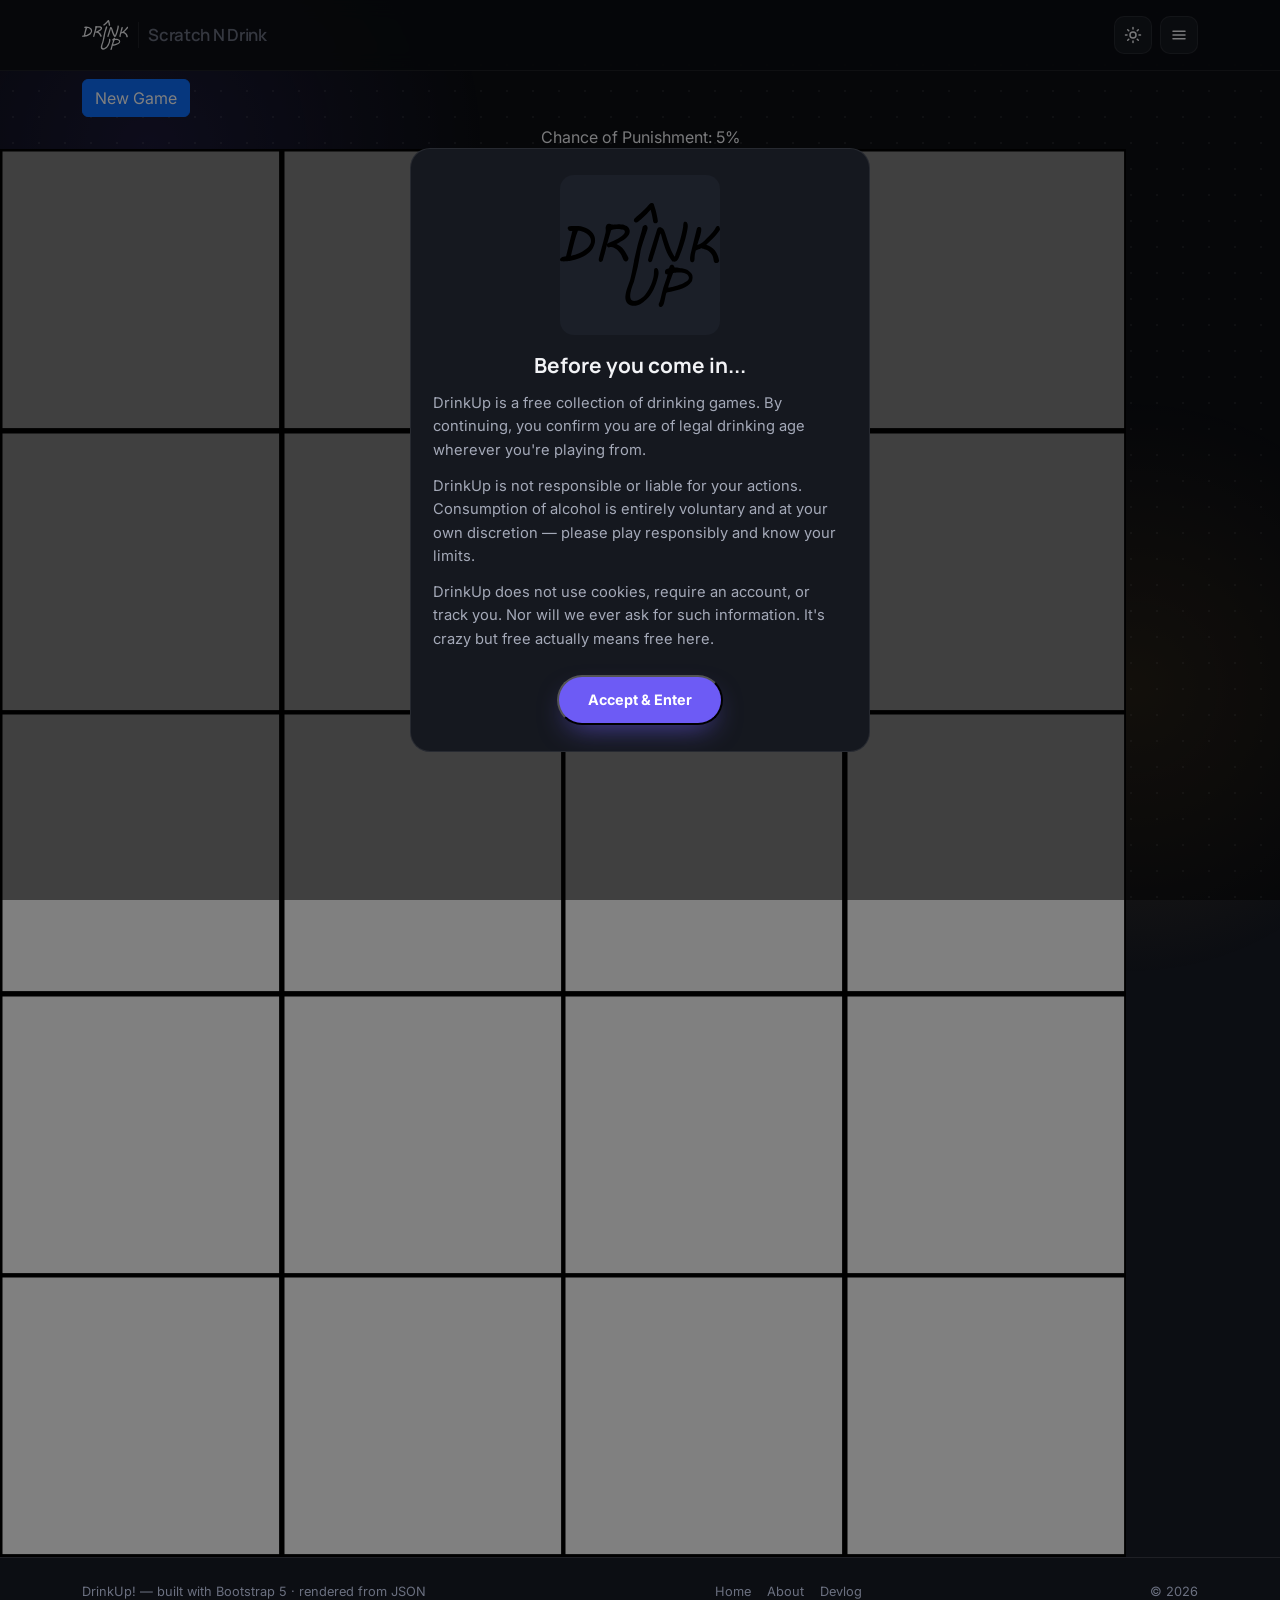
==== commit 3f487169: "Seasonal Theme Update+ Additional seasonal themes added. Optional to opt in or defaulted by system d" ====
--- a/Games/ScratchNDrink/index.html
+++ b/Games/ScratchNDrink/index.html
@@ -20,6 +20,13 @@
 <link href="/themes/liquor-store/liquor-store.css" rel="stylesheet">
 <link href="/themes/brewery/brewery.css" rel="stylesheet">
 <link href="/themes/micro-brewery/micro-brewery.css" rel="stylesheet">
+
+<!-- Holiday themes (placeholders — see scripts/theme.js for seasonal auto-default) -->
+<link href="/themes/halloween/halloween.css" rel="stylesheet">
+<link href="/themes/christmas/christmas.css" rel="stylesheet">
+<link href="/themes/st-paddy/st-paddy.css" rel="stylesheet">
+<link href="/themes/independence-day/independence-day.css" rel="stylesheet">
+<link href="/themes/new-year/new-year.css" rel="stylesheet">
 
 <!-- Layout & component styles -->
 <link href="/styles/main.css" rel="stylesheet">
--- a/themes/halloween/halloween.css
+++ b/themes/halloween/halloween.css
@@ -0,0 +1,31 @@
+:root[data-color-theme="halloween"][data-theme="dark"]{
+  --bg: #0d0a12;
+  --surface: #17121f;
+  --surface-2: #1f1829;
+  --surface-hover: #281f34;
+  --border: rgba(255,140,0,0.16);
+  --border-strong: rgba(255,140,0,0.3);
+  --text: #f3ead6;
+  --text-soft: #c9a876;
+  --text-dim: #8a6f4e;
+  --shadow-elevated: 0 24px 48px -22px rgba(0,0,0,0.7);
+  --accent: #ff7518;
+  --amber: #8b3fd1;
+  --font-display: 'MedievalSharp', cursive;
+}
+
+:root[data-color-theme="halloween"][data-theme="light"]{
+  --bg: #919191;
+  --surface: #a5a0af;
+  --surface-2: #6a6670;
+  --surface-hover: #281f34;
+  --border: rgba(255,140,0,0.16);
+  --border-strong: rgba(255,140,0,0.3);
+  --text: #572700;
+  --text-soft: #643c00;
+  --text-dim: #8a6f4e;
+  --shadow-elevated: 0 24px 48px -22px rgba(0,0,0,0.7);
+  --accent: #ff7518;
+  --amber: #8b3fd1;
+  --font-display: 'MedievalSharp', cursive;
+}
--- a/themes/christmas/christmas.css
+++ b/themes/christmas/christmas.css
@@ -0,0 +1,32 @@
+:root[data-color-theme="christmas"][data-theme="dark"]{
+  --bg: #0c1410;
+  --surface: #131f19;
+  --surface-2: #1a2a21;
+  --surface-hover: #24382c;
+  --border: rgba(208,49,58,0.18);
+  --border-strong: rgba(208,49,58,0.3);
+  --text: #f3f6f2;
+  --text-soft: #cfe0d3;
+  --text-dim: #7fa088;
+  --shadow-elevated: 0 24px 48px -22px rgba(0,0,0,0.6);
+  --accent: #d0313a;
+  --amber: #d4af37;
+  --font-display: 'Cinzel', serif;
+}
+
+
+:root[data-color-theme="christmas"][data-theme="light"]{
+  --bg: #d2ffe9;
+  --surface: #a1e0a6;
+  --surface-2: #abffa3;
+  --surface-hover: #24382c;
+  --border: rgba(201, 0, 10, 0.459);
+  --border-strong: rgba(155, 0, 8, 0.527);
+  --text: #1a6102;
+  --text-soft: #013b0f;
+  --text-dim: #b63838;
+  --shadow-elevated: 0 24px 48px -22px rgba(0,0,0,0.6);
+  --accent: #ab000a;
+  --amber: #d4af37;
+  --font-display: 'Cinzel', serif;
+}
--- a/themes/st-paddy/st-paddy.css
+++ b/themes/st-paddy/st-paddy.css
@@ -0,0 +1,31 @@
+:root[data-color-theme="st-paddy"][data-theme="dark"]{
+  --bg: #0a140d;
+  --surface: #0f1f14;
+  --surface-2: #15291a;
+  --surface-hover: #1c3422;
+  --border: rgba(35,163,90,0.18);
+  --border-strong: rgba(35,163,90,0.3);
+  --text: #f1f7ee;
+  --text-soft: #bfe0c6;
+  --text-dim: #74a482;
+  --shadow-elevated: 0 24px 48px -22px rgba(0,0,0,0.6);
+  --accent: #23a35a;
+  --amber: #d4af37;
+  --font-display: 'Special Elite', monospace;
+}
+
+:root[data-color-theme="st-paddy"][data-theme="light"]{
+  --bg: #d0ffdf;
+  --surface: #639b74;
+  --surface-2: #068124;
+  --surface-hover: #1c3422;
+  --border: rgba(35,163,90,0.18);
+  --border-strong: rgba(35,163,90,0.3);
+  --text: #0b2200;
+  --text-soft: #003b0d;
+  --text-dim: #74a482;
+  --shadow-elevated: 0 24px 48px -22px rgba(0,0,0,0.6);
+  --accent: #16753f;
+  --amber: #d4af37;
+  --font-display: 'Special Elite', monospace;
+}
--- a/themes/independence-day/independence-day.css
+++ b/themes/independence-day/independence-day.css
@@ -0,0 +1,32 @@
+:root[data-color-theme="independence-day"][data-theme="dark"]{
+  --bg: #0a1020;
+  --surface: #101a30;
+  --surface-2: #16223d;
+  --surface-hover: #1e2d4d;
+  --border: rgba(255,255,255,0.14);
+  --border-strong: rgba(255,255,255,0.24);
+  --text: #f5f7fb;
+  --text-soft: #b9c4dd;
+  --text-dim: #7c88a8;
+  --shadow-elevated: 0 24px 48px -22px rgba(0,0,10,0.6);
+  --accent: #d1373f;
+  --amber: #3f6fd1;
+  --font-display: 'Bebas Neue', sans-serif;
+}
+
+
+:root[data-color-theme="independence-day"][data-theme="light"]{
+  --bg: #d8d8d8;
+  --surface: #acacac;
+  --surface-2: #5f6063;
+  --surface-hover: #707070;
+  --border: rgba(255,255,255,0.14);
+  --border-strong: rgba(255,255,255,0.24);
+  --text: #9c0000;
+  --text-soft: #0041da;
+  --text-dim: #5582ff;
+  --shadow-elevated: 0 24px 48px -22px rgba(0,0,10,0.6);
+  --accent: #94030a;
+  --amber: #3f6fd1;
+  --font-display: 'Bebas Neue', sans-serif;
+}
--- a/themes/new-year/new-year.css
+++ b/themes/new-year/new-year.css
@@ -0,0 +1,31 @@
+:root[data-color-theme="new-year"][data-theme="dark"]{
+  --bg: #0a0a0d;
+  --surface: #141318;
+  --surface-2: #1c1a22;
+  --surface-hover: #26232c;
+  --border: rgba(212,175,55,0.16);
+  --border-strong: rgba(212,175,55,0.3);
+  --text: #f7f5ee;
+  --text-soft: #d8cfa8;
+  --text-dim: #96875a;
+  --shadow-elevated: 0 24px 48px -22px rgba(0,0,0,0.65);
+  --accent: #d4af37;
+  --amber: #c0c0c8;
+  --font-display: 'Oswald', sans-serif;
+}
+
+:root[data-color-theme="new-year"][data-theme="light"]{
+  --bg: #f6e5ff;
+  --surface: #8050b4;
+  --surface-2: #69388a;
+  --surface-hover: #26232c;
+  --border: rgba(212,175,55,0.16);
+  --border-strong: rgba(212,175,55,0.3);
+  --text: #9b7900;
+  --text-soft: #ccb034;
+  --text-dim: #c7ab58;
+  --shadow-elevated: 0 24px 48px -22px rgba(0,0,0,0.65);
+  --accent: #d4af37;
+  --amber: #c0c0c8;
+  --font-display: 'Oswald', sans-serif;
+}
--- a/styles/main.css
+++ b/styles/main.css
@@ -498,6 +498,25 @@
 .btn-play-full:hover{ transform: translateY(-2px); color: #fff; }
 .modal-game-progress{ color: var(--text-dim); font-size: 0.72rem; letter-spacing: 0.5px; }
 
+/* ---------- Legal / age gate modal ---------- */
+#legalGateModal .modal-dialog{ max-width: 460px; }
+.legal-gate-body{ text-align: center; padding: 1.6rem 1.4rem; }
+.legal-gate-logo{
+  width: 160px;
+  height: 160px;
+  margin: 0 auto 1.1rem;
+  display: flex;
+  align-items: center;
+  justify-content: center;
+  border-radius: var(--radius-md);
+  background: var(--surface-2);
+}
+.legal-gate-logo img{ width: 100%; height: 100%; }
+.legal-gate-title{ font-family: var(--font-display), sans-serif; font-size: 1.3rem; font-weight: 700; margin-bottom: 0.9rem; }
+.legal-gate-text{ color: var(--text-soft); font-size: 0.92rem; line-height: 1.6; text-align: left; margin-bottom: 1.5rem; }
+.legal-gate-text p{ margin-bottom: 0.75rem; }
+.legal-gate-text p:last-child{ margin-bottom: 0; }
+
 #gameCarousel .carousel-control-prev,
 #gameCarousel .carousel-control-next{ width: 3rem; opacity: 0.9; }
 #gameCarousel .carousel-control-prev-icon,
